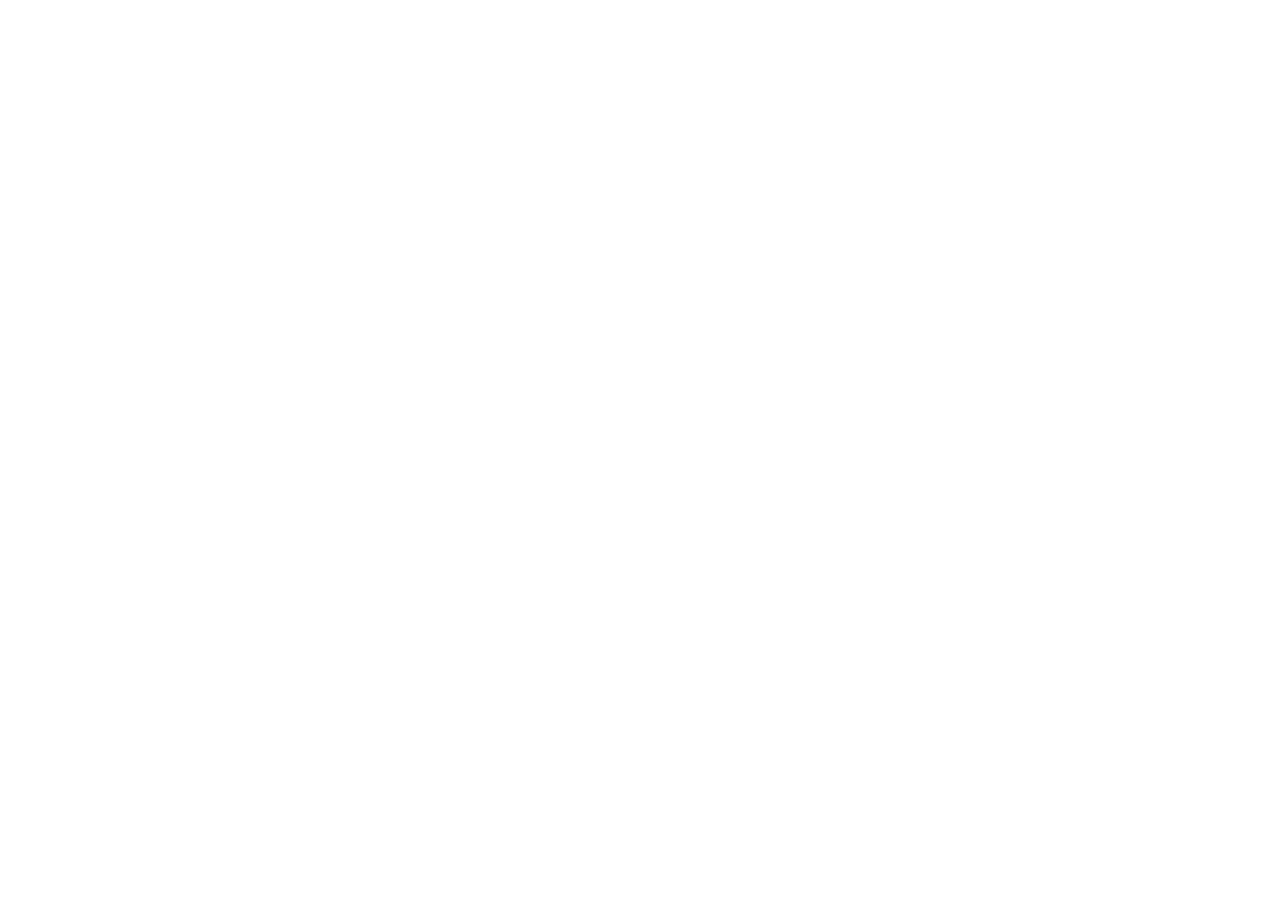
==== pages/about-us.html @ a03a73ef "update" ====
<!DOCTYPE html>
<html lang="en">

<head>
    <meta charset="UTF-8">
    <meta http-equiv="X-UA-Compatible" content="IE=edge">
    <meta name="viewport" content="width=device-width, initial-scale=1.0">
    <title>about-us</title>
    <link rel="stylesheet" href="css\styles.css">
</head>

<body>

</body>

</html>
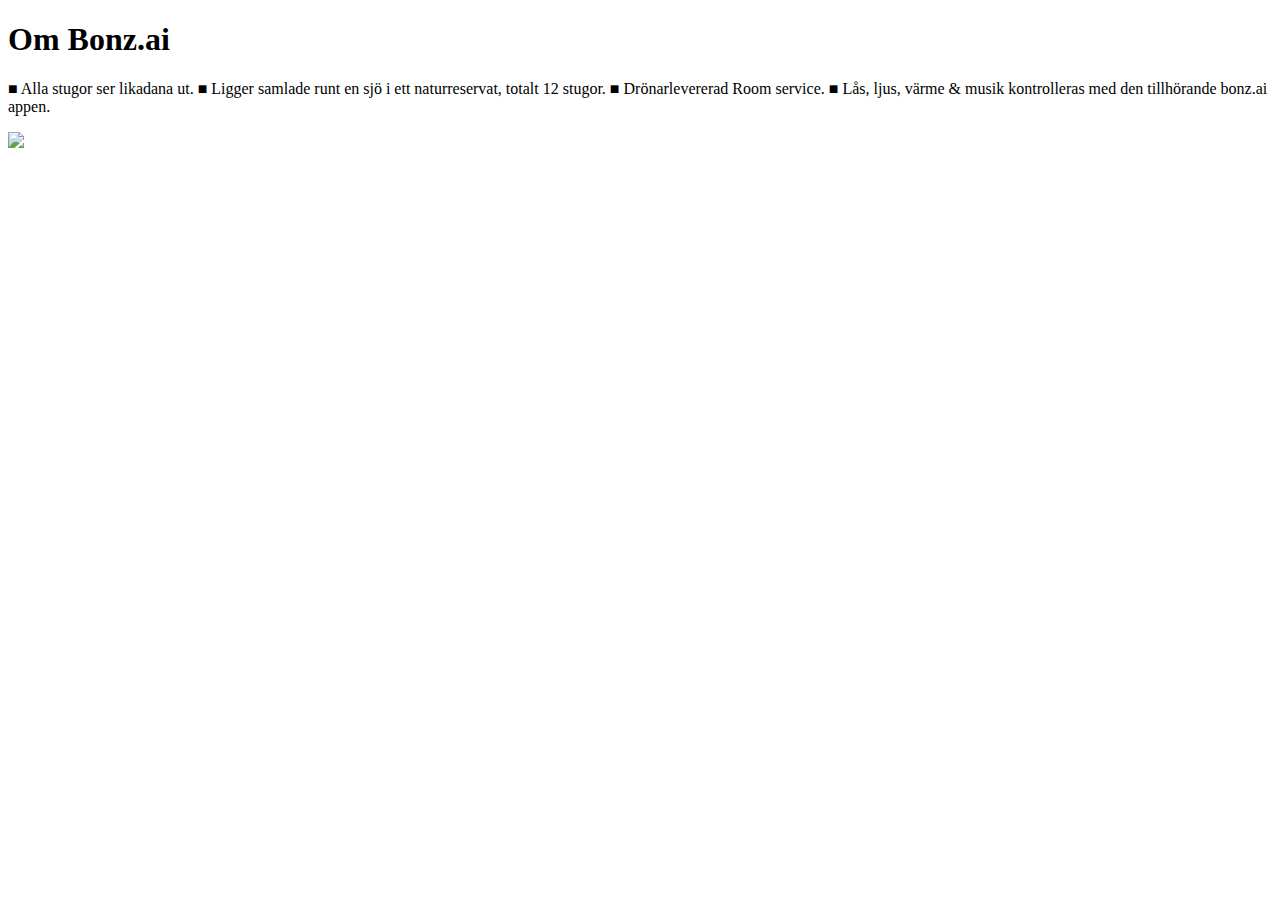
==== commit 4434ce23: "update" ====
--- a/pages/about-us.html
+++ b/pages/about-us.html
@@ -10,7 +10,24 @@
 </head>
 
 <body>
+    <header>
 
+    </header>
+    <main>
+        <h1 class="title-text">
+            Om Bonz.ai</h1>
+        <p class="info-text">
+            ■ Alla stugor ser likadana ut.
+            ■ Ligger samlade runt en sjö i ett naturreservat, totalt 12 stugor.
+            ■ Drönarlevererad Room service.
+            ■ Lås, ljus, värme & musik kontrolleras med den tillhörande bonz.ai
+            appen.</p>
+
+        <img class="interior-photo" src="assets\photos\05-day.jpg">
+
+        </img>
+        </div>
+    </main>
 </body>
 
 </html>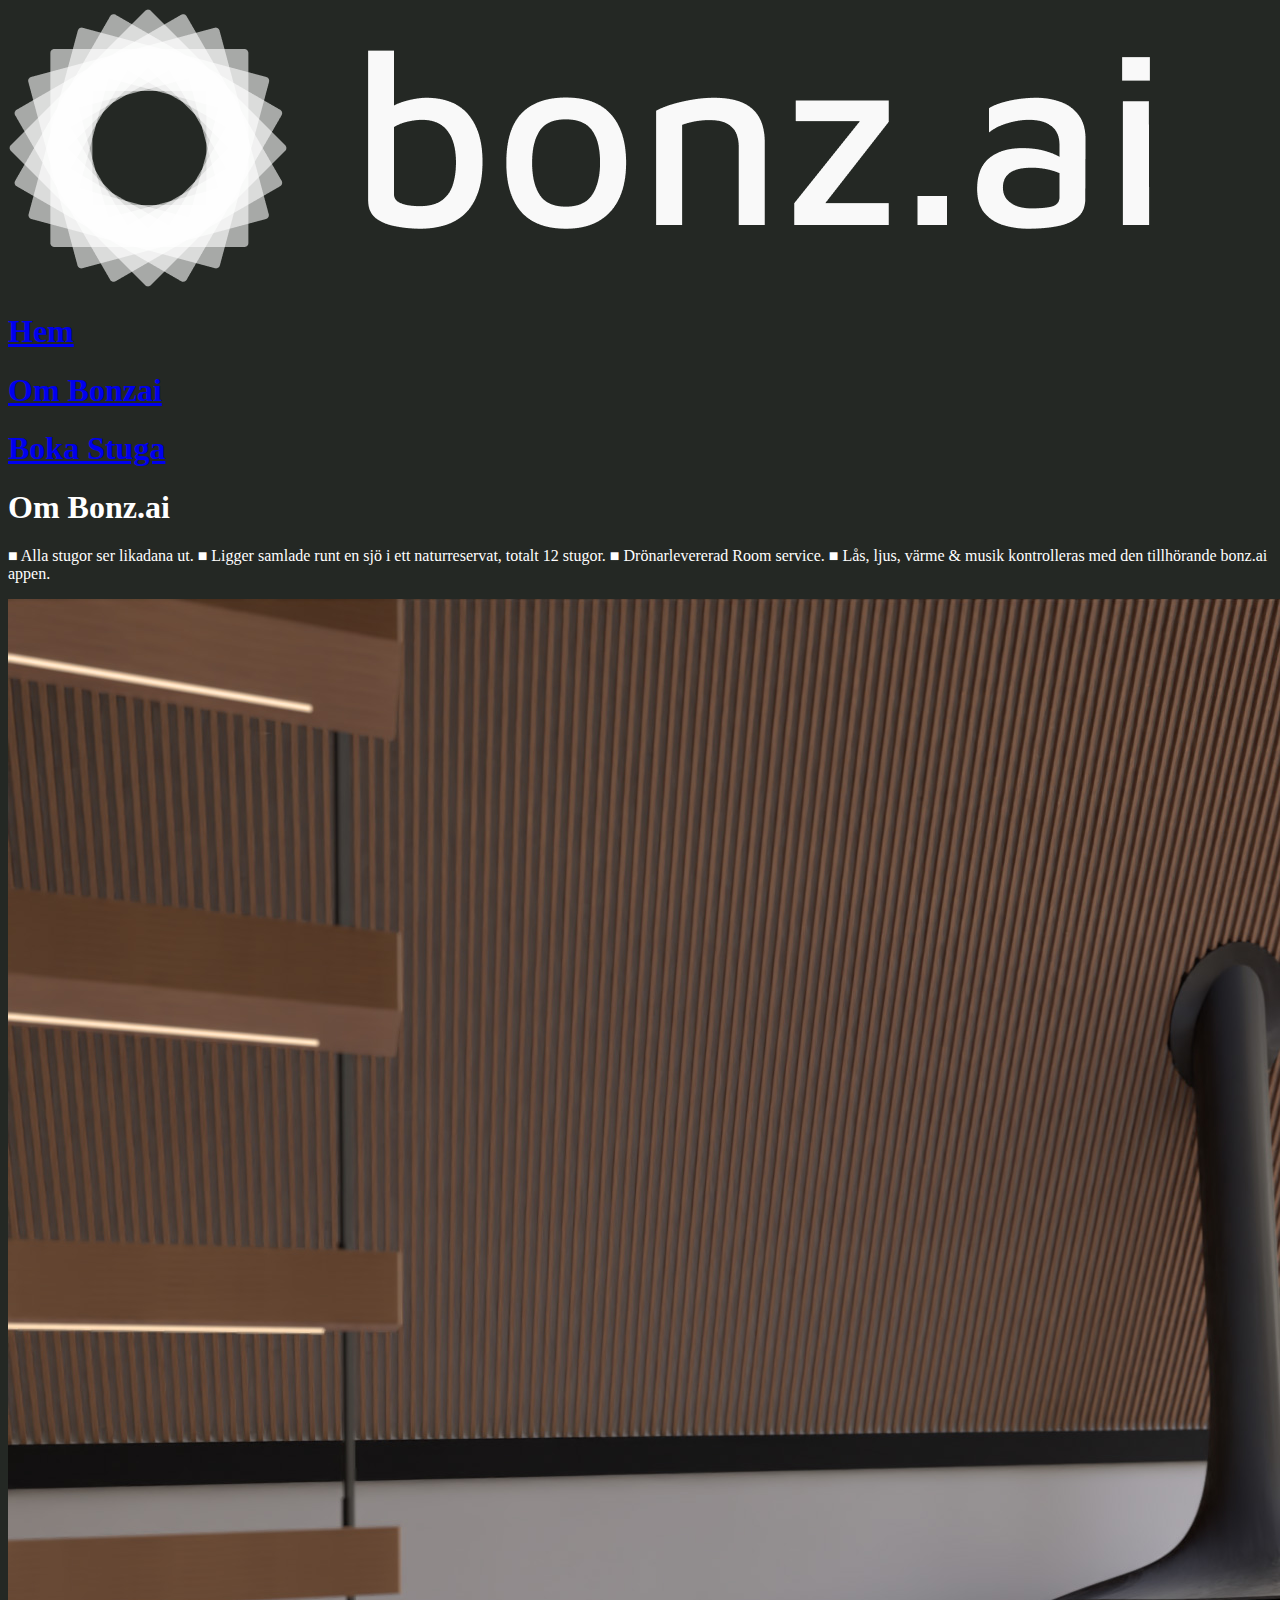
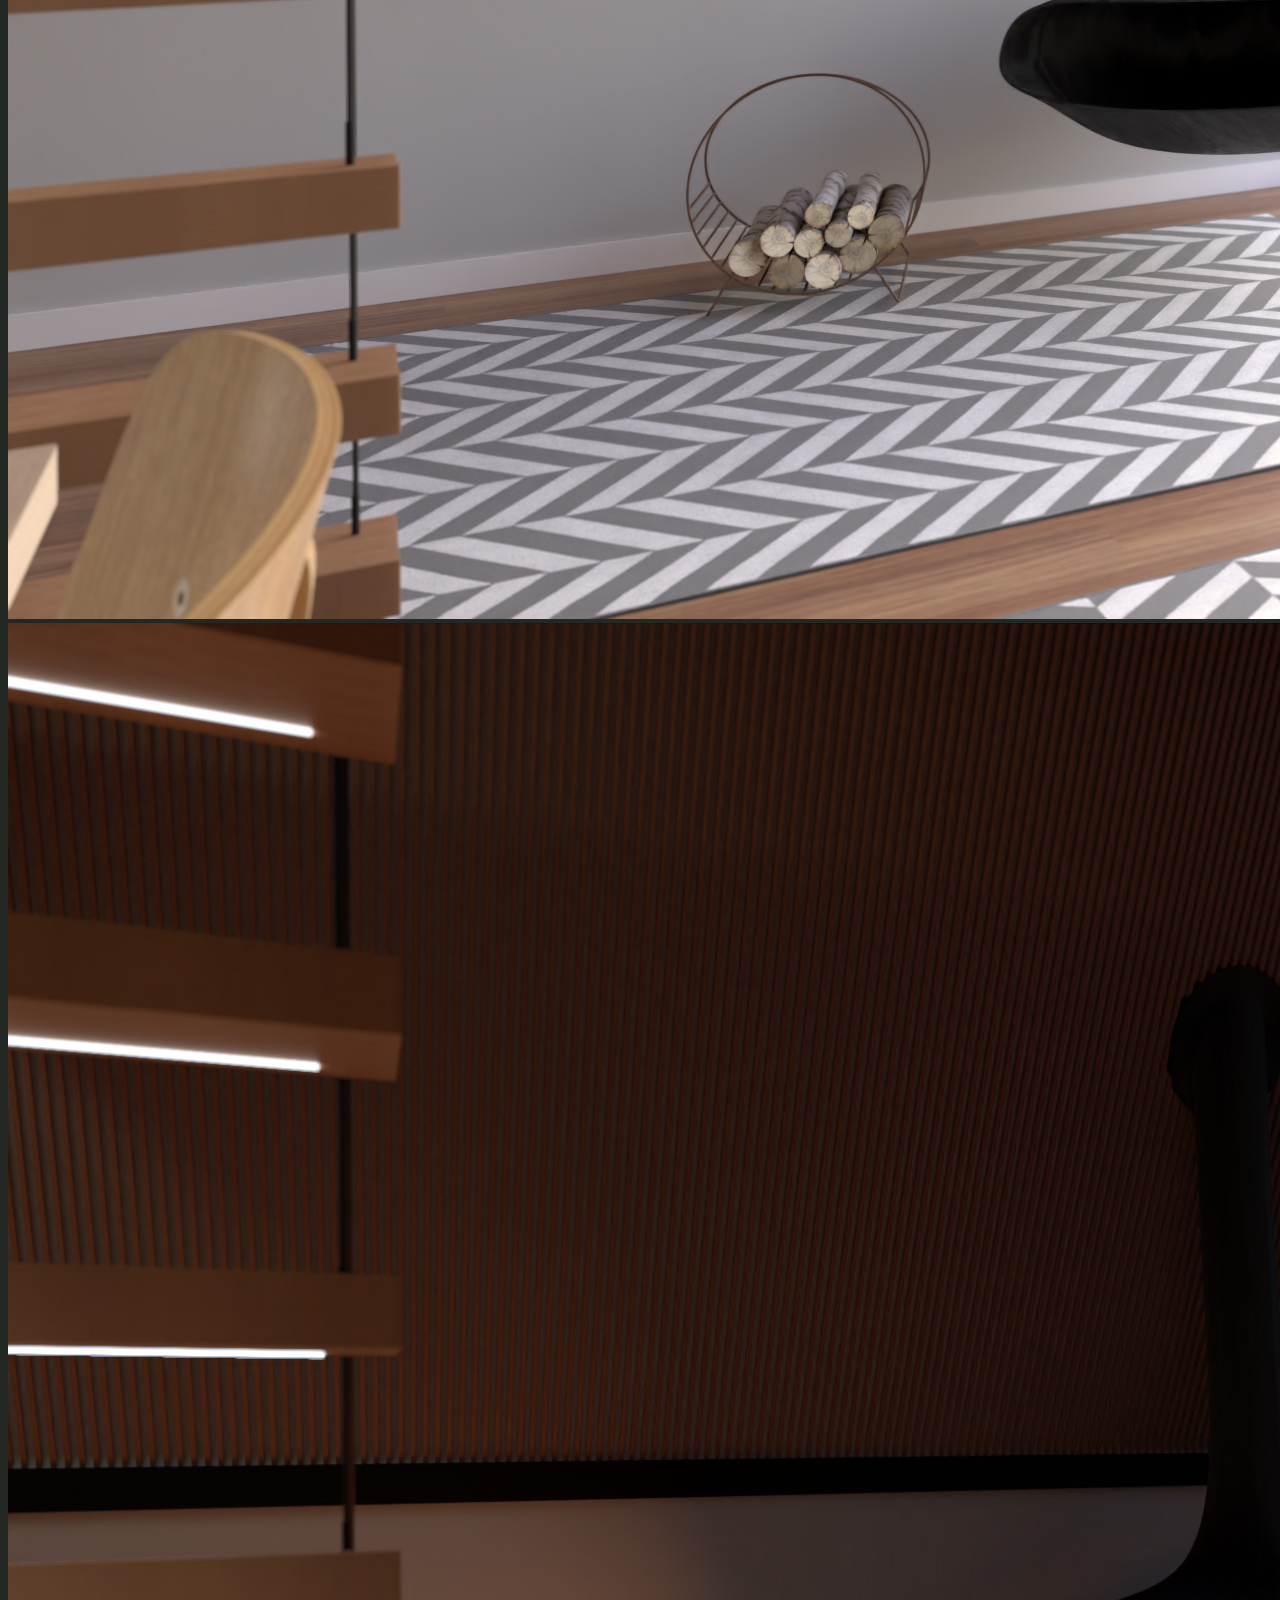
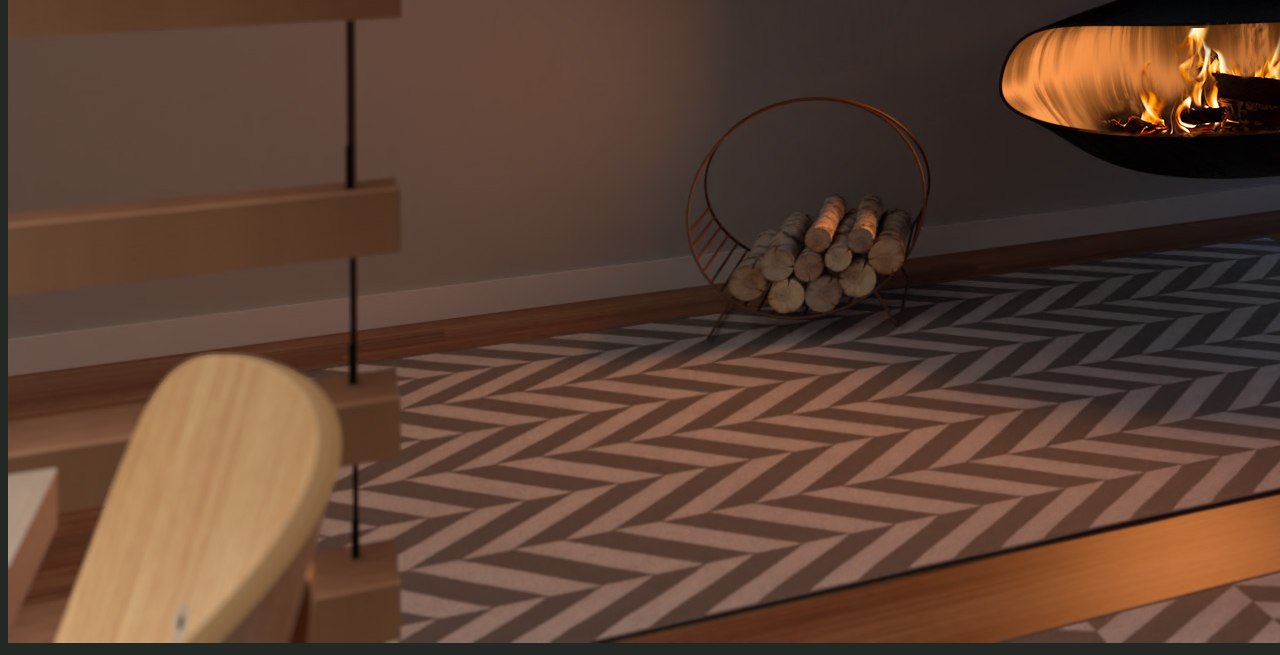
==== commit d9379cdd: "update" ====
--- a/pages/about-us.html
+++ b/pages/about-us.html
@@ -6,13 +6,29 @@
     <meta http-equiv="X-UA-Compatible" content="IE=edge">
     <meta name="viewport" content="width=device-width, initial-scale=1.0">
     <title>about-us</title>
-    <link rel="stylesheet" href="css\styles.css">
+    <link rel="stylesheet" href="../css/styles.css">
 </head>
 
 <body>
     <header>
+        <img class="logo" src="../assets/logo/bonz.ai-logo-white-landscape.png">
+        <h1>
+            <a href="../index.html">
+                Hem
+            </a>
+        </h1>
+        <h1>
+            <a href="../pages/about-us.html">
+                Om Bonzai
+            </a>
+            <h1>
+                <a href="../pages/book-cottage.html">
+                    Boka Stuga
+                </a>
+            </h1>
+        </h1>
+    </header>
 
-    </header>
     <main>
         <h1 class="title-text">
             Om Bonz.ai</h1>
@@ -23,7 +39,8 @@
             ■ Lås, ljus, värme & musik kontrolleras med den tillhörande bonz.ai
             appen.</p>
 
-        <img class="interior-photo" src="assets\photos\05-day.jpg">
+        <img class="interior-photo" src="../assets/photos/02-day.jpg">
+        <img class="interior-photo" src="../assets/photos/02-night.jpg">
 
         </img>
         </div>
--- a/css/styles.css
+++ b/css/styles.css
@@ -0,0 +1,20 @@
+body {
+    background-color: #242824;
+    color: white;
+    font-family: outfit;
+}
+
+.container {
+    display: grid;
+    grid-template-columns: repeat(2, 1fr);
+}
+
+.container p {
+    width: 50%;
+    background-color: aliceblue;
+}
+
+.container img {
+    width: 50%;
+    background-color: aliceblue;
+}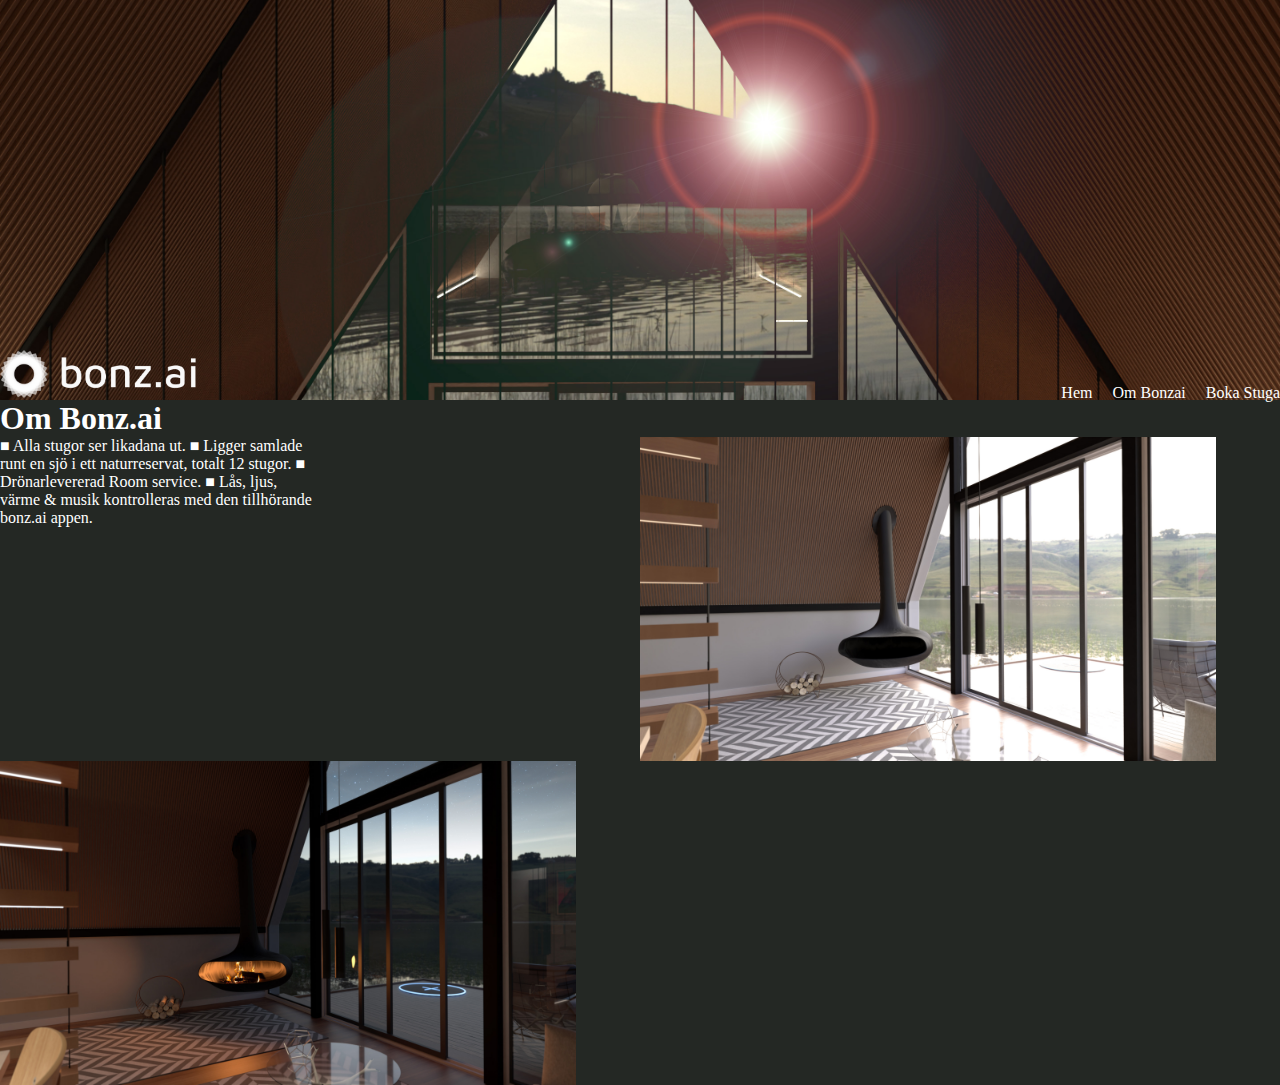
==== commit 1f143c3e: "update css html" ====
--- a/pages/about-us.html
+++ b/pages/about-us.html
@@ -11,38 +11,37 @@
 
 <body>
     <header>
-        <img class="logo" src="../assets/logo/bonz.ai-logo-white-landscape.png">
-        <h1>
-            <a href="../index.html">
-                Hem
-            </a>
-        </h1>
-        <h1>
-            <a href="../pages/about-us.html">
-                Om Bonzai
-            </a>
-            <h1>
+        <div class="header-container">
+            <img class="logo" src="../assets/logo/bonz.ai-logo-white-landscape.png">
+
+            <nav class="nav">
+                <a href="../index.html">
+                    Hem
+                </a>
+
+                <a href="../pages/about-us.html">
+                    Om Bonzai
+                </a>
+
                 <a href="../pages/book-cottage.html">
                     Boka Stuga
                 </a>
-            </h1>
-        </h1>
+            </nav>
+        </div>
     </header>
 
     <main>
         <h1 class="title-text">
             Om Bonz.ai</h1>
-        <p class="info-text">
-            ■ Alla stugor ser likadana ut.
-            ■ Ligger samlade runt en sjö i ett naturreservat, totalt 12 stugor.
-            ■ Drönarlevererad Room service.
-            ■ Lås, ljus, värme & musik kontrolleras med den tillhörande bonz.ai
-            appen.</p>
-
-        <img class="interior-photo" src="../assets/photos/02-day.jpg">
-        <img class="interior-photo" src="../assets/photos/02-night.jpg">
-
-        </img>
+        <div class="container">
+            <p class="info-text">
+                ■ Alla stugor ser likadana ut.
+                ■ Ligger samlade runt en sjö i ett naturreservat, totalt 12 stugor.
+                ■ Drönarlevererad Room service.
+                ■ Lås, ljus, värme & musik kontrolleras med den tillhörande bonz.ai
+                appen.</p>
+            <img class="interior-photo" src="../assets/photos/02-day.jpg" />
+            <img class="interior-photo" src="../assets/photos/02-night.jpg" />
         </div>
     </main>
 </body>
--- a/css/styles.css
+++ b/css/styles.css
@@ -2,7 +2,69 @@
     background-color: #242824;
     color: white;
     font-family: outfit;
+    margin: 0;
+    padding: 0;
 }
+
+header {
+    display: flex;
+    background: url('/assets/photos/03-night.jpg');
+    background-size: cover;
+    background-repeat: no-repeat;
+    background-position: center;
+    height: 400px;
+    /* background-color: red; */
+}
+
+h1 {
+    margin: 0;
+    padding: 0;
+}
+
+p {
+    margin: 0;
+    padding: 0;
+}
+
+
+.header-container {
+    display: flex;
+    flex-direction: row;
+    width: 100%;
+    height: 50px;
+    justify-content: space-between;
+    align-self: flex-end;
+    /* background-color: blue; */
+    align-items: baseline;
+}
+
+.header-container nav {
+    display: flex;
+    flex-direction: row;
+    column-gap: 20px;
+    /* background-color: orange; */
+}
+
+.header-container nav a {
+    /* background-color: green; */
+}
+
+.logo {
+    height: 48px;
+}
+
+.nav a {
+    color: white;
+    text-decoration: none;
+}
+
+/* 
+header .nav {
+    display: flex;
+    flex-direction: row;
+    align-items: flex-end;
+
+} */
 
 .container {
     display: grid;
@@ -11,10 +73,31 @@
 
 .container p {
     width: 50%;
-    background-color: aliceblue;
 }
 
 .container img {
-    width: 50%;
-    background-color: aliceblue;
+    width: 90%;
+}
+
+.content {
+    display: flex;
+    flex-direction: row;
+    flex-wrap: wrap;
+    /* background-color: red; */
+}
+
+.content .text-container {
+    display: flex;
+    flex-direction: column;
+    /* background-color: green; */
+    max-width: 800px;
+    padding: 16px;
+}
+
+.content form {
+    display: flex;
+    flex-direction: column;
+    /* background-color: yellow; */
+    padding: 16px;
+    row-gap: 4px
 }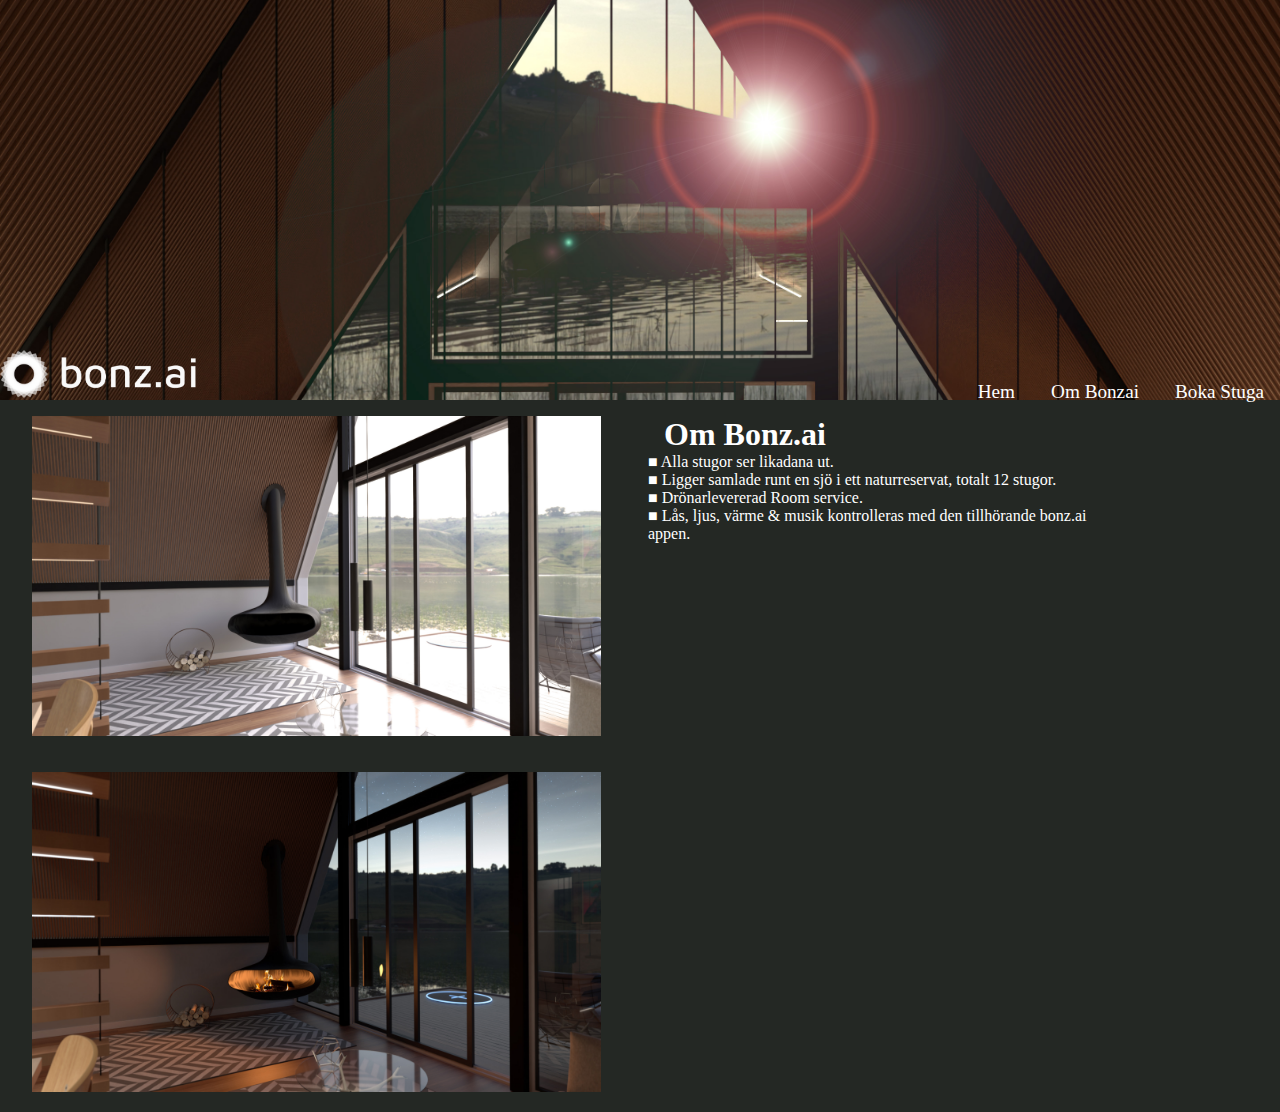
==== commit 20739650: "update css html" ====
--- a/pages/about-us.html
+++ b/pages/about-us.html
@@ -31,17 +31,22 @@
     </header>
 
     <main>
-        <h1 class="title-text">
-            Om Bonz.ai</h1>
+
         <div class="container">
-            <p class="info-text">
-                ■ Alla stugor ser likadana ut.
-                ■ Ligger samlade runt en sjö i ett naturreservat, totalt 12 stugor.
-                ■ Drönarlevererad Room service.
-                ■ Lås, ljus, värme & musik kontrolleras med den tillhörande bonz.ai
-                appen.</p>
-            <img class="interior-photo" src="../assets/photos/02-day.jpg" />
-            <img class="interior-photo" src="../assets/photos/02-night.jpg" />
+            <div class img>
+                <img class="interior-photo" src="../assets/photos/02-day.jpg" />
+                <img class="interior-photo" src="../assets/photos/02-night.jpg" />
+            </div>
+            <div>
+                <h1 class="title-text">
+                    Om Bonz.ai</h1>
+                <p class="info-text">
+                    ■ Alla stugor ser likadana ut. <br>
+                    ■ Ligger samlade runt en sjö i ett naturreservat, totalt 12 stugor. <br>
+                    ■ Drönarlevererad Room service. <br>
+                    ■ Lås, ljus, värme & musik kontrolleras med den tillhörande bonz.ai
+                    appen.</p>
+            </div>
         </div>
     </main>
 </body>
--- a/css/styles.css
+++ b/css/styles.css
@@ -19,6 +19,8 @@
 h1 {
     margin: 0;
     padding: 0;
+    padding-left: 16px;
+    padding-top: 16px;
 }
 
 p {
@@ -45,9 +47,10 @@
     /* background-color: orange; */
 }
 
+/* 
 .header-container nav a {
-    /* background-color: green; */
-}
+    background-color: green;
+} */
 
 .logo {
     height: 48px;
@@ -56,6 +59,8 @@
 .nav a {
     color: white;
     text-decoration: none;
+    font-size: larger;
+    padding-right: 16px;
 }
 
 /* 
@@ -68,15 +73,17 @@
 
 .container {
     display: grid;
+    padding-left: 16px;
     grid-template-columns: repeat(2, 1fr);
 }
 
 .container p {
-    width: 50%;
+    width: 70%;
 }
 
 .container img {
     width: 90%;
+    padding: 16px;
 }
 
 .content {
@@ -90,7 +97,7 @@
     display: flex;
     flex-direction: column;
     /* background-color: green; */
-    max-width: 800px;
+    max-width: 600px;
     padding: 16px;
 }
 
@@ -99,5 +106,7 @@
     flex-direction: column;
     /* background-color: yellow; */
     padding: 16px;
+    padding-top: 66px;
+    width: 30%;
     row-gap: 4px
 }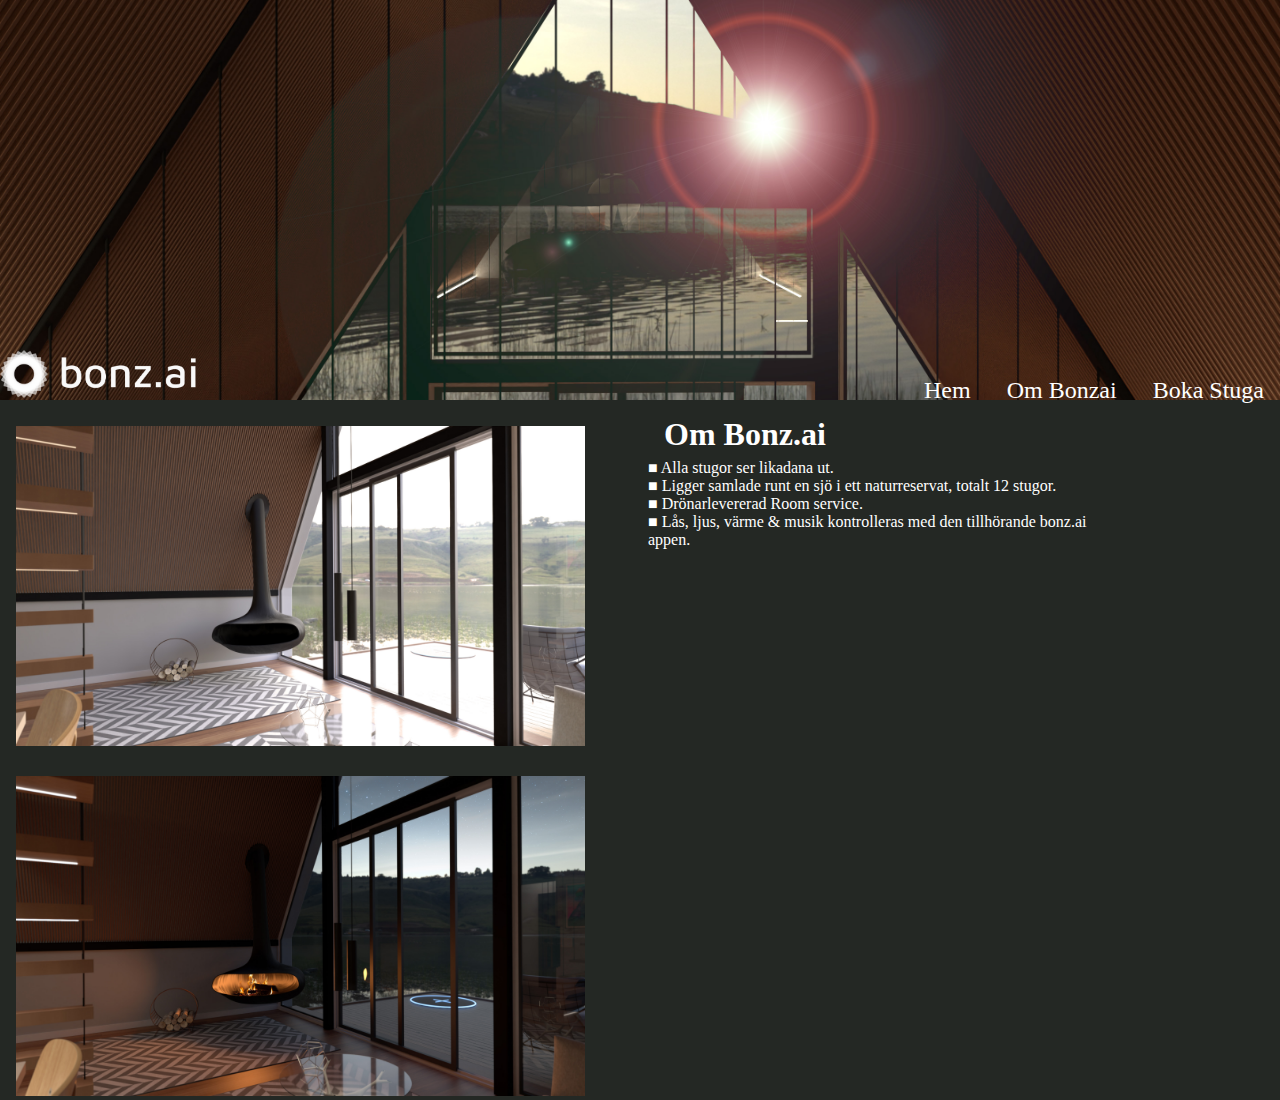
==== commit 64bb81a6: "update css html" ====
--- a/pages/about-us.html
+++ b/pages/about-us.html
@@ -34,8 +34,8 @@
 
         <div class="container">
             <div class img>
-                <img class="interior-photo" src="../assets/photos/02-day.jpg" />
-                <img class="interior-photo" src="../assets/photos/02-night.jpg" />
+                <img class="interior-photo -1" src="../assets/photos/02-day.jpg" />
+                <img class="interior-photo-2" src="../assets/photos/02-night.jpg" />
             </div>
             <div>
                 <h1 class="title-text">
--- a/css/styles.css
+++ b/css/styles.css
@@ -21,6 +21,7 @@
     padding: 0;
     padding-left: 16px;
     padding-top: 16px;
+    padding-bottom: 6px;
 }
 
 p {
@@ -59,7 +60,7 @@
 .nav a {
     color: white;
     text-decoration: none;
-    font-size: larger;
+    font-size: x-large;
     padding-right: 16px;
 }
 
@@ -83,7 +84,7 @@
 
 .container img {
     width: 90%;
-    padding: 16px;
+    padding-top: 26px;
 }
 
 .content {
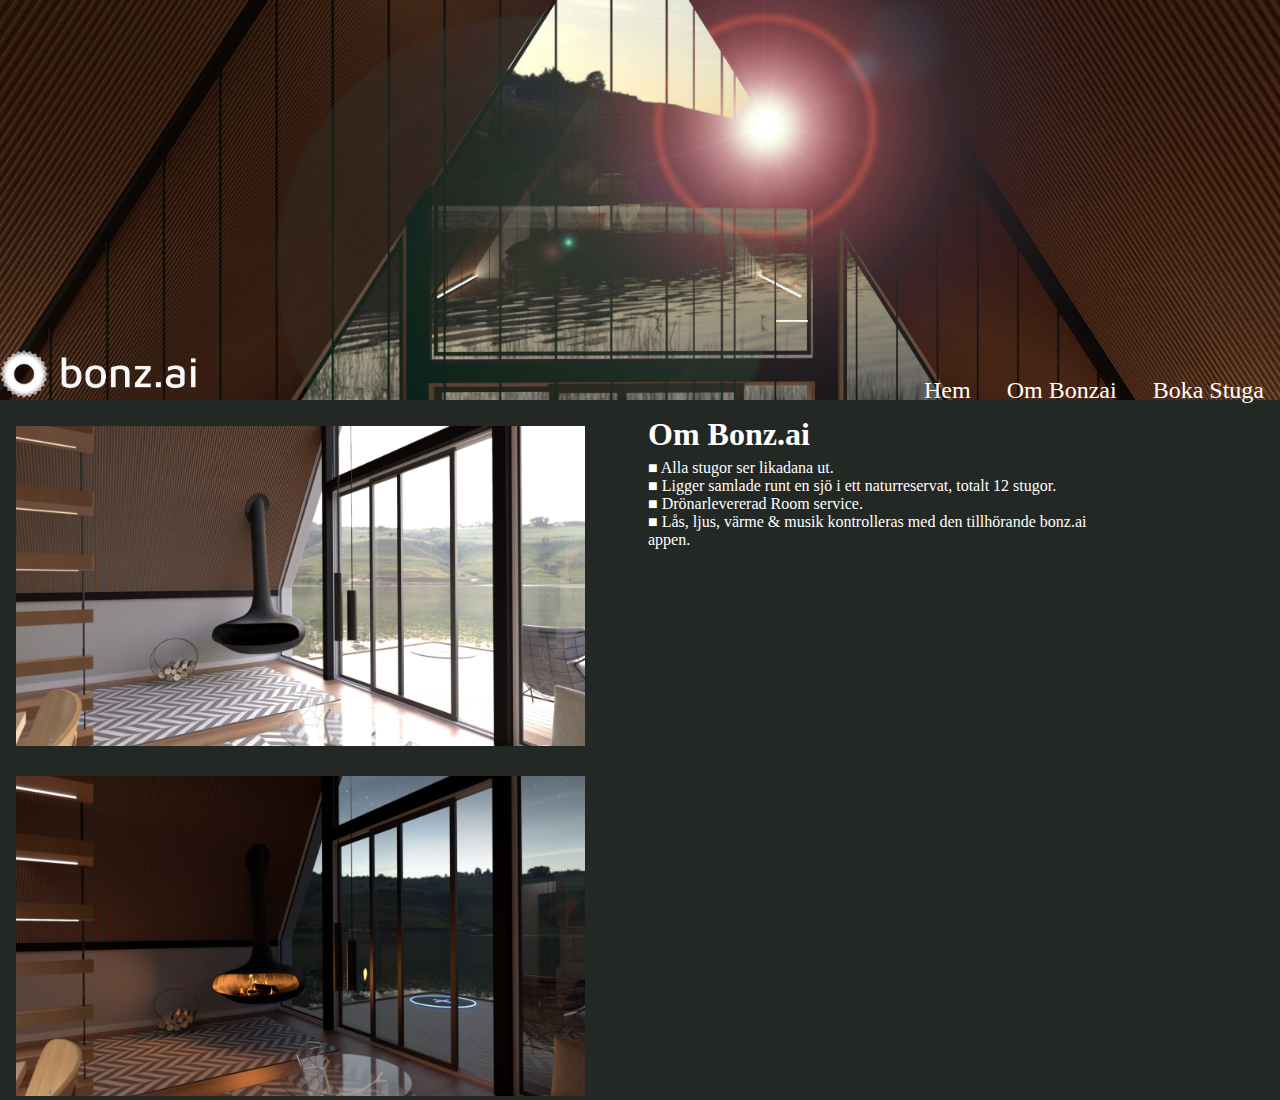
==== commit a526a2de: "update css html" ====
--- a/pages/about-us.html
+++ b/pages/about-us.html
@@ -37,7 +37,7 @@
                 <img class="interior-photo -1" src="../assets/photos/02-day.jpg" />
                 <img class="interior-photo-2" src="../assets/photos/02-night.jpg" />
             </div>
-            <div>
+            <div class="text-container">
                 <h1 class="title-text">
                     Om Bonz.ai</h1>
                 <p class="info-text">
--- a/css/styles.css
+++ b/css/styles.css
@@ -19,7 +19,7 @@
 h1 {
     margin: 0;
     padding: 0;
-    padding-left: 16px;
+    /* padding-left: 16px; */
     padding-top: 16px;
     padding-bottom: 6px;
 }
@@ -29,6 +29,9 @@
     padding: 0;
 }
 
+.title {
+    padding-left: 16px;
+}
 
 .header-container {
     display: flex;
